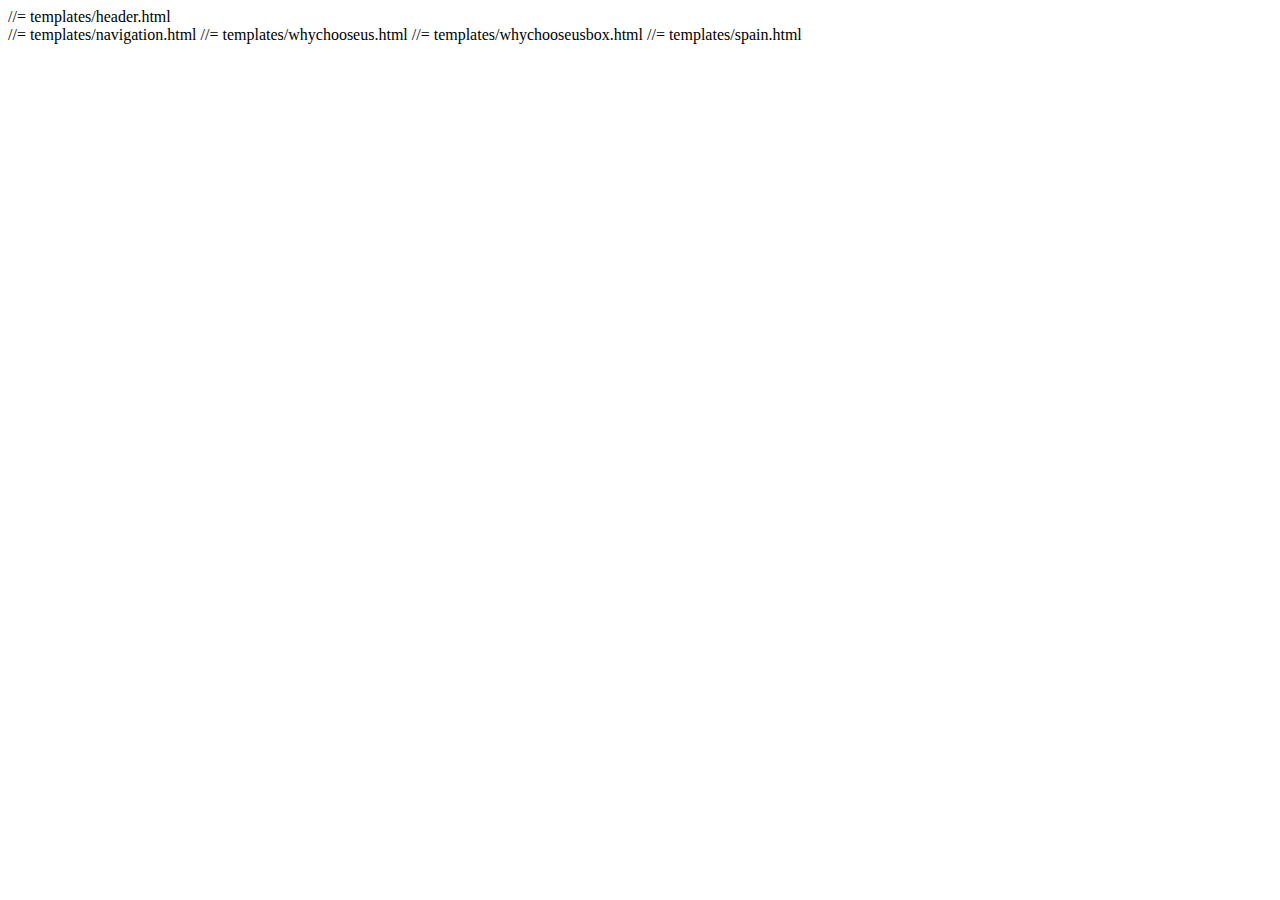
==== index.html @ 6f51c903 "c" ====
<!DOCTYPE html>
<html lang="en">

<head>
  <meta charset="UTF-8">
  <meta name="viewport" content="width=device-width, initial-scale=1.0">
  <link rel="stylesheet" href="css/style.css">
  <title>Bhromaon</title>
</head>

<body>
  //= templates/header.html
  <main>
    //= templates/navigation.html
    //= templates/whychooseus.html
    //= templates/whychooseusbox.html
    //= templates/spain.html
  </main>
</body>

</html>
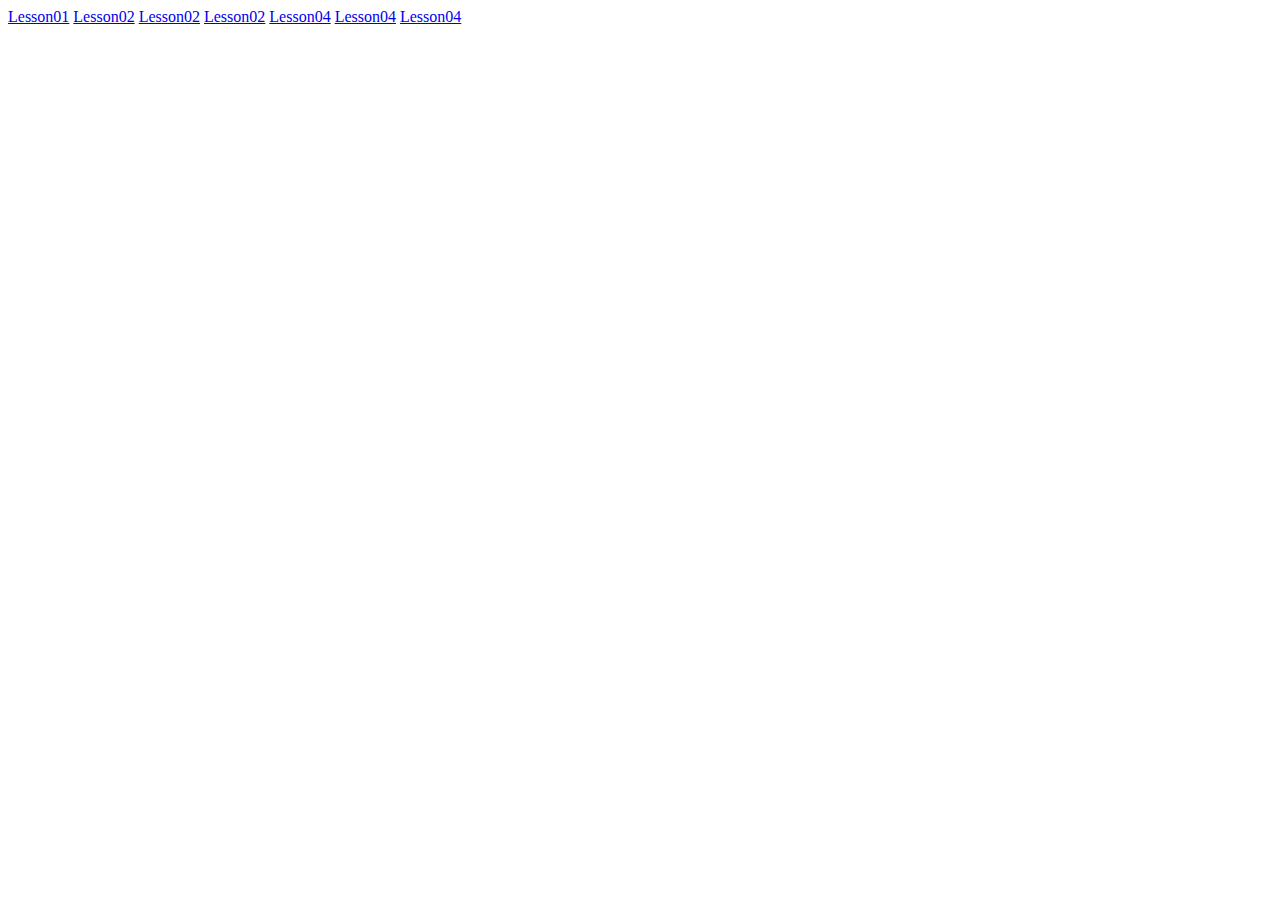
==== commit 0aa0e26d: "add" ====
--- a/index.html
+++ b/index.html
@@ -2,20 +2,20 @@
 <html lang="en">
 
 <head>
-  <meta charset="UTF-8">
-  <meta name="viewport" content="width=device-width, initial-scale=1.0">
-  <link rel="stylesheet" href="css/style.css">
-  <title>Bhromaon</title>
+    <meta charset="UTF-8">
+    <meta name="viewport" content="width=device-width, initial-scale=1.0">
+    <title>Document</title>
 </head>
 
 <body>
-  //= templates/header.html
-  <main>
-    //= templates/navigation.html
-    //= templates/whychooseus.html
-    //= templates/whychooseusbox.html
-    //= templates/spain.html
-  </main>
+    <a href="https://mazurartem.github.io/beetroot/Lesson01/index.html">Lesson01</a>
+    <a href="https://mazurartem.github.io/beetroot/Lesson02/index.html">Lesson02</a>
+    <a href="https://mazurartem.github.io/beetroot/Lesson02/anchor/index.html">Lesson02</a>
+    <a href="https://mazurartem.github.io/beetroot/Lesson02/anchor2/index.html">Lesson02</a>
+    <a href="https://mazurartem.github.io/beetroot/Lesson04/01_simple/index.html">Lesson04</a>
+    <a href="https://mazurartem.github.io/beetroot/Lesson04/02_hard/index.html">Lesson04</a>
+    <a href="https://mazurartem.github.io/travel/index.html">Lesson04</a>
+
 </body>
 
 </html>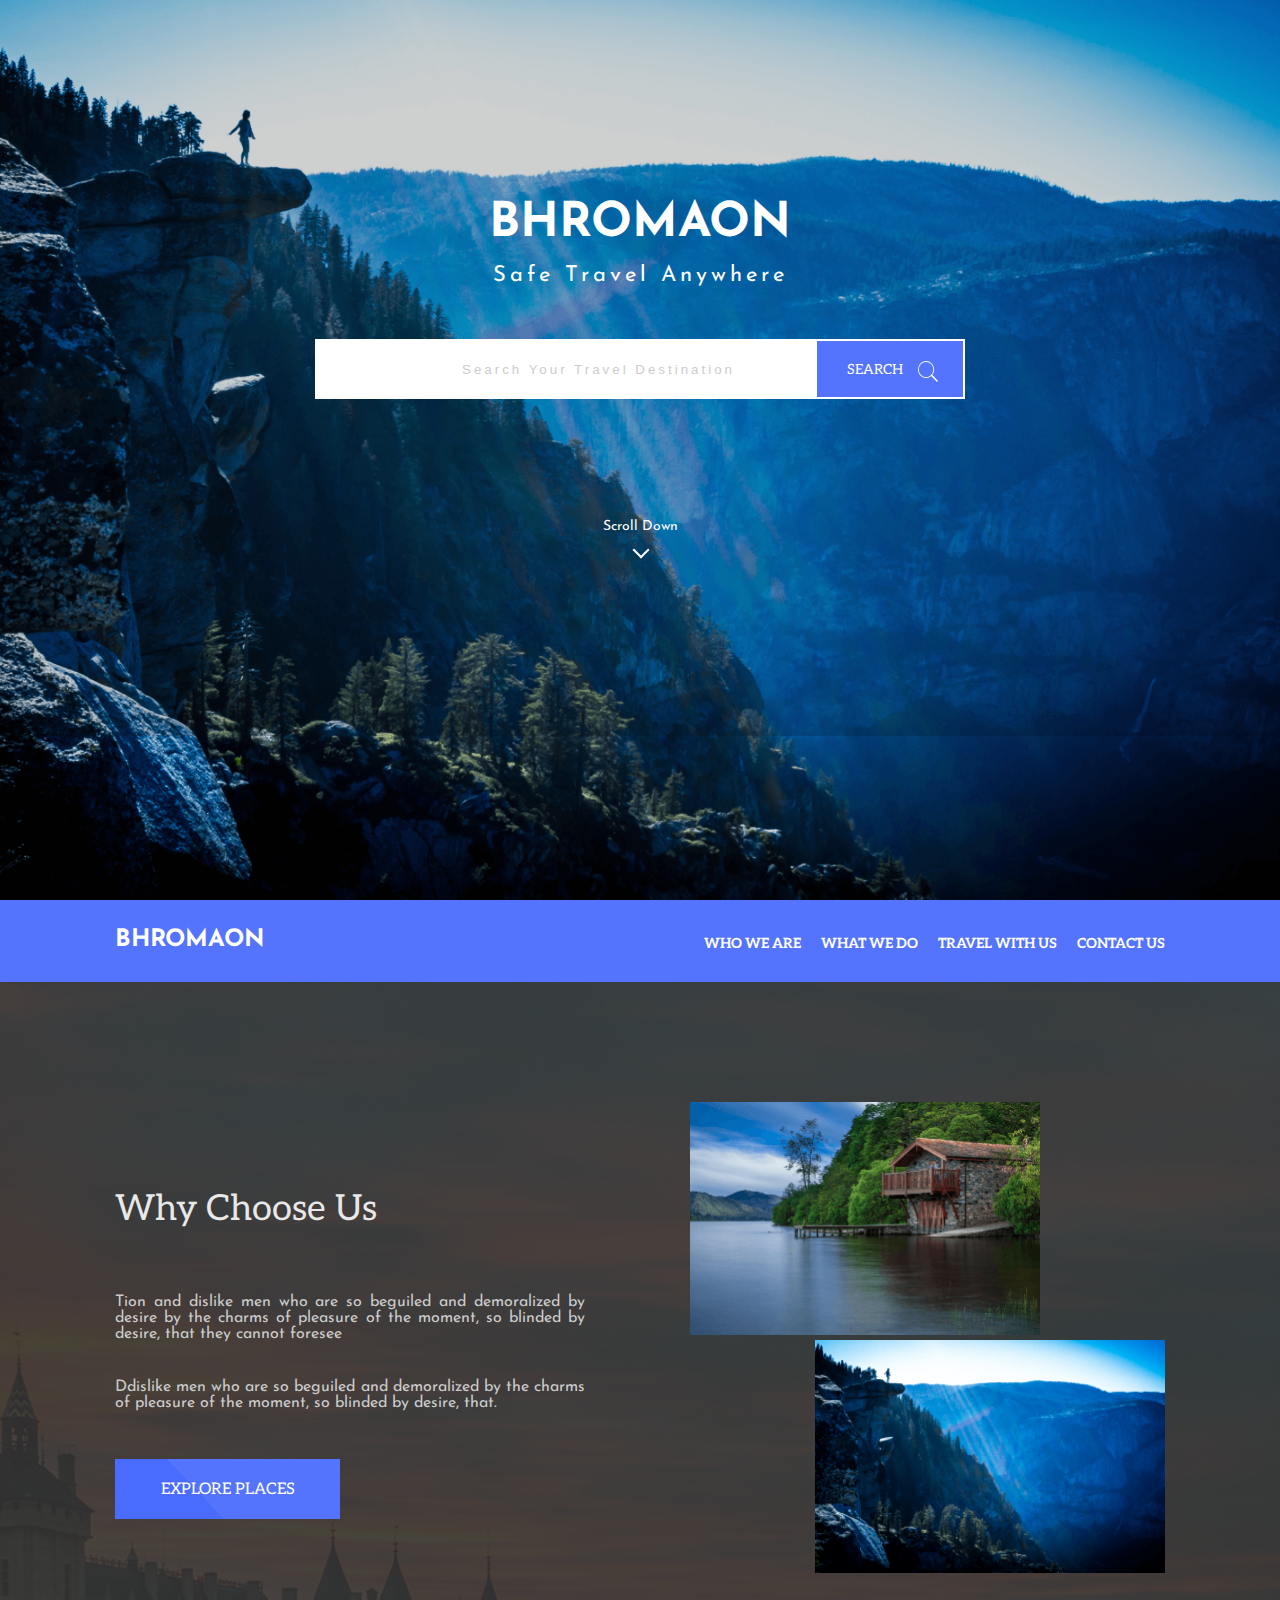
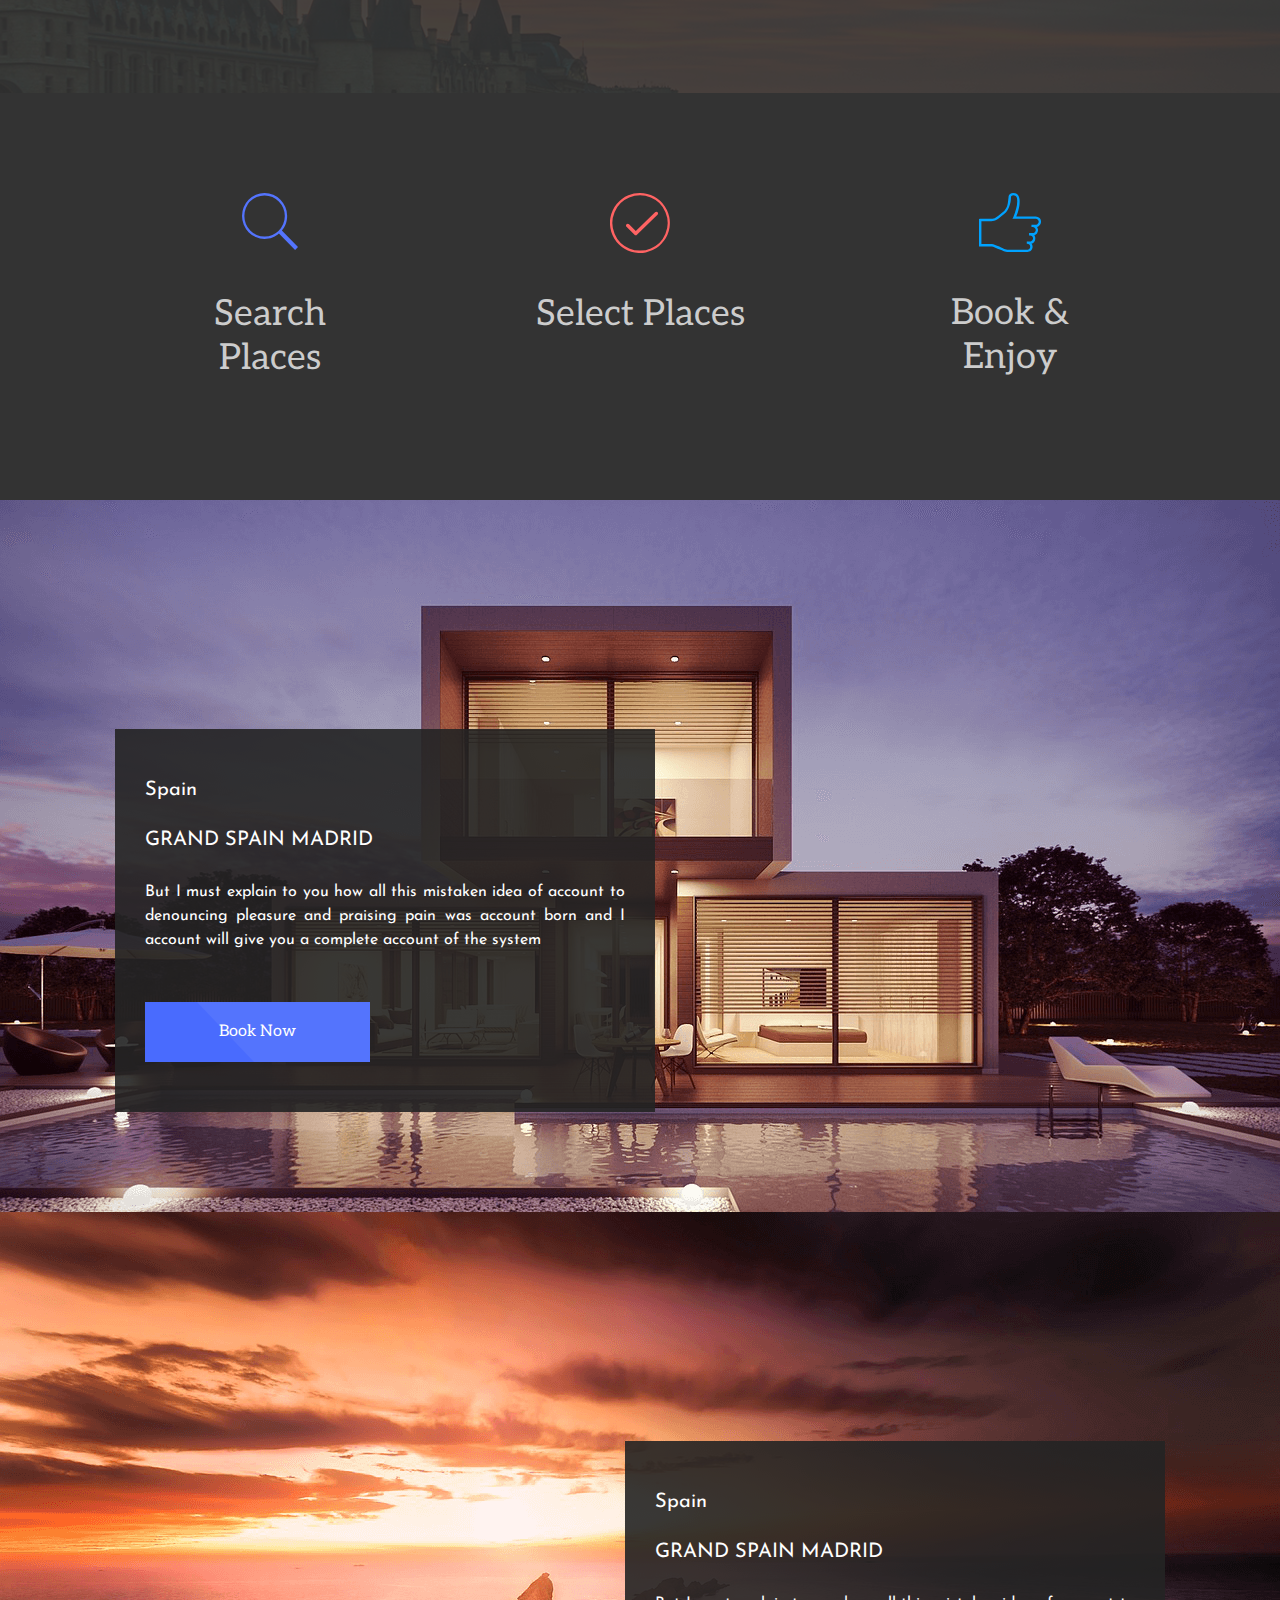
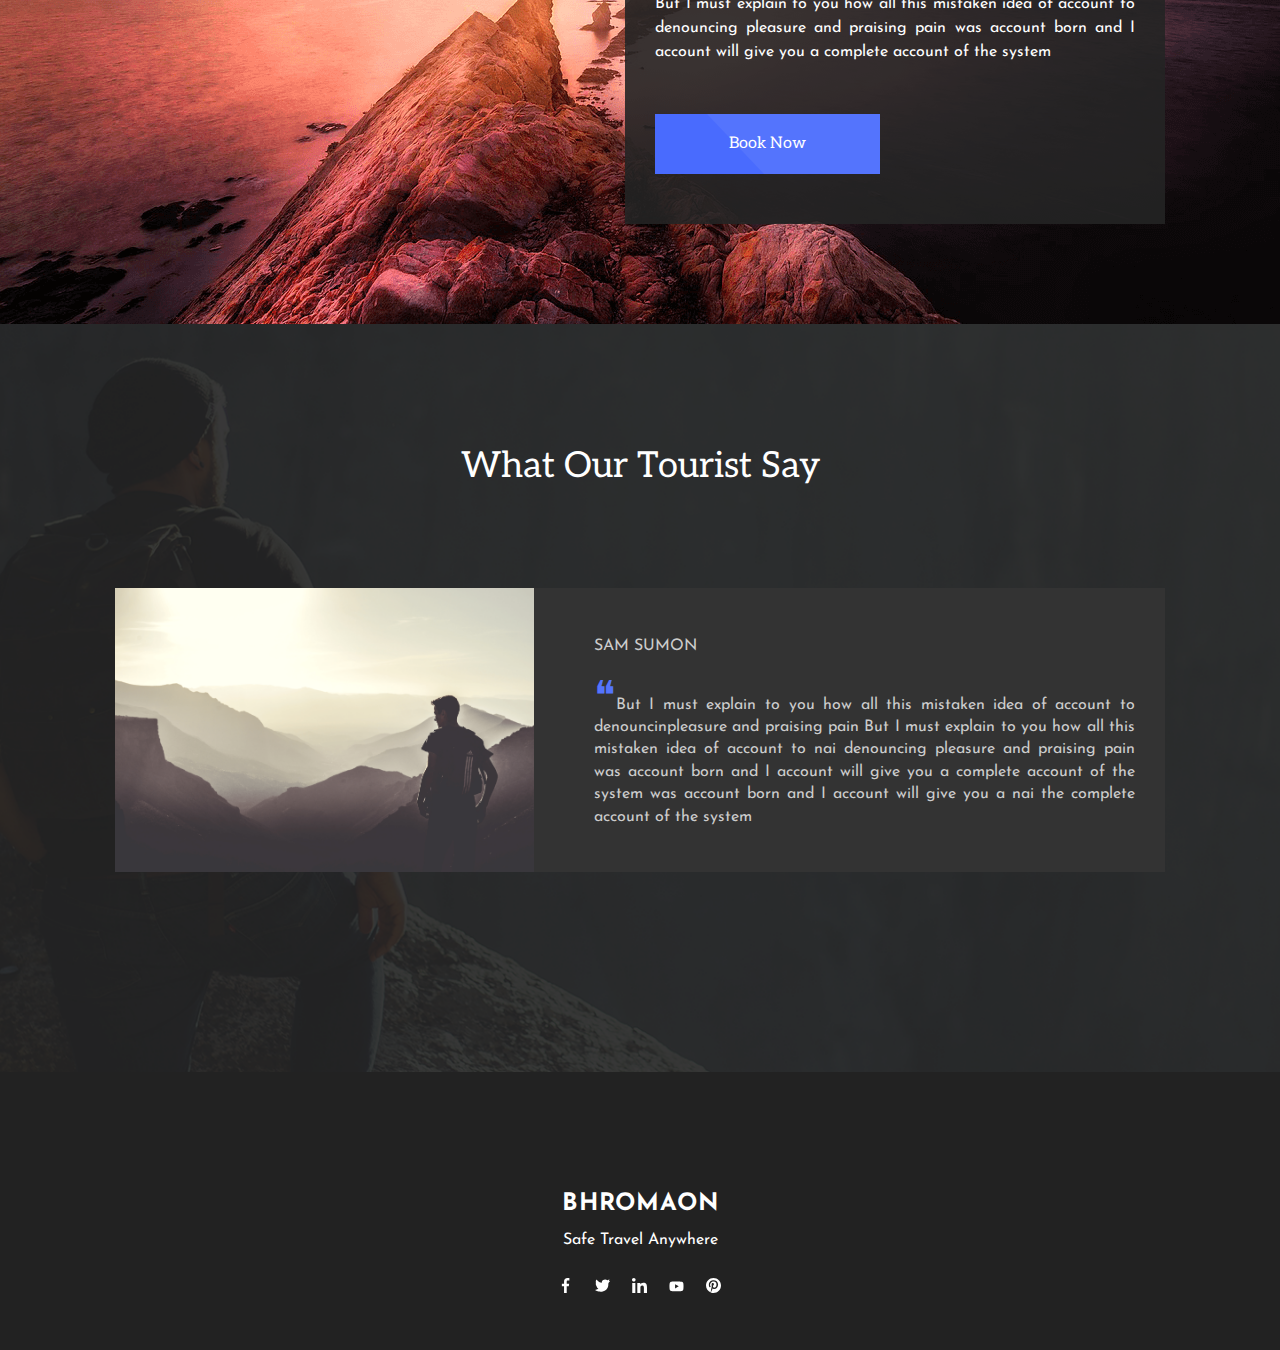
==== commit b5912494: "deploy" ====
--- a/index.html
+++ b/index.html
@@ -1,21 +1,7 @@
-<!DOCTYPE html>
-<html lang="en">
-
-<head>
-    <meta charset="UTF-8">
-    <meta name="viewport" content="width=device-width, initial-scale=1.0">
-    <title>Document</title>
-</head>
-
-<body>
-    <a href="https://mazurartem.github.io/beetroot/Lesson01/index.html">Lesson01</a>
-    <a href="https://mazurartem.github.io/beetroot/Lesson02/index.html">Lesson02</a>
-    <a href="https://mazurartem.github.io/beetroot/Lesson02/anchor/index.html">Lesson02</a>
-    <a href="https://mazurartem.github.io/beetroot/Lesson02/anchor2/index.html">Lesson02</a>
-    <a href="https://mazurartem.github.io/beetroot/Lesson04/01_simple/index.html">Lesson04</a>
-    <a href="https://mazurartem.github.io/beetroot/Lesson04/02_hard/index.html">Lesson04</a>
-    <a href="https://mazurartem.github.io/travel/index.html">Lesson04</a>
-
-</body>
-
-</html>+<!DOCTYPE html><html lang="en"><head><meta charset="UTF-8"><meta name="viewport" content="width=device-width,initial-scale=1"><link rel="stylesheet" href="css/style.css"><title>Bhromaon</title></head><body><header class="header container-padding header__container"><section class="container"><div class="header__box"><h1 class="logo header__logo">BHROMAON</h1><h2 class="header__text">Safe Travel Anywhere</h2><form action="/" class="header__form"><div class="header__form-search"><input class="header__input" type="search" minlength="5" placeholder="Search Your Travel Destination"><div class="header__button-box"><button class="header__button" type="submit" value="">SEARCH<img class="header__img" src="images/svg/search.svg" alt="search"></button></div></div></form><div class="header__scroll-box"><a class="scroll" href="#navigation">Scroll Down<p class="arrow-down__box"><i class="arrow-down"></i></p></a></div></div></section></header><main><section id="navigation" class="container-padding navigation"><nav class="navigation-box container"><h2 class="logo navigation-box__logo">BHROMAON</h2><ul class="navigation-box__list"><li class="navigation-box__item"><a href="#spainfirst">WHO WE ARE</a></li><li class="navigation-box__item"><a href="#spainsecond">WHAT WE DO</a></li><li class="navigation-box__item"><a href="#tourist">TRAVEL WITH US</a></li><li class="navigation-box__item"><a href="#footer">CONTACT US</a></li></ul></nav></section><section class="whychooseus container-padding"><div class="container whychooseus__content"><div class="whychooseus__box-left"><h2 class="whychooseus__title">Why Choose Us</h2><p class="whychooseus__text-first">Tion and dislike men who are so beguiled and demoralized by desire by the charms of pleasure of the moment, so blinded by desire, that they cannot foresee</p><p class="whychooseus__text-second">Ddislike men who are so beguiled and demoralized by the charms of pleasure of the moment, so blinded by desire, that.</p><button class="button whychooseus__button">EXPLORE PLACES</button></div><div class="whychooseus__box-right"><div class="whychooseus__image-container-first"><div class="whychooseus__image-wrapper-first"><img class="whychooseus__image-first" src="images/card-2.png" alt="card-2"></div></div><div class="whychooseus__image-container-second"><div class="whychooseus__image-wrapper-second"><img class="whychooseus__image-second" src="images/card-1.png" alt="card-1"></div></div></div></div></section><section class="whychooseusbox container-padding"><div class="container"><div class="whychooseusbox__container"><div class="whychooseusbox__box-first"><div class="whychooseusbox__box-first-image-wrapper"><img class="whychooseusbox__box-first-image" src="images/svg/search-large.svg" alt=""></div><p class="whychooseusbox__box-first-text">Search Places</p></div><div class="border"></div><div class="whychooseusbox__box-second"><div class="whychooseusbox__box-second-image-wrapper"><img class="whychooseusbox__box-second-image" src="images/svg/success.svg" alt=""></div><p class="whychooseusbox__box-second-text">Select Places</p></div><div class="border"></div><div class="whychooseusbox__box-third"><div class="whychooseusbox__box-third-image-wrapper"><img class="whychooseuboxs__box-third-image" src="images/svg/ok.svg" alt=""></div><p class="whychooseusbox__box-third-text">Book & Enjoy</p></div></div></div></section><section class="spain"><aside id="spainfirst" class="container-padding spain-first"><div class="container"><div class="spain-first__card-box"><div class="spain-first__card"><h2 class="spain-first__title">Spain</h2><h3 class="spain-first__title-uppercase">GRAND SPAIN MADRID</h3><p class="spain-first__text">But I must explain to you how all this mistaken idea of account to denouncing pleasure and praising pain was account born and I account will give you a complete account of the system</p><button class="button spain-first__button spain-first__button--left">Book Now</button></div></div></div></aside><aside id="spainsecond" class="container-padding spain-second"><div class="container"><div class="spain-second__card-box"><div class="spain-second__card"><h2 class="spain-second__title">Spain</h2><h3 class="spain-second__title-uppercase">GRAND SPAIN MADRID</h3><p class="spain-second__text">But I must explain to you how all this mistaken idea of account to denouncing pleasure and praising pain was account born and I account will give you a complete account of the system</p><button class="button spain-second__button">Book Now</button></div></div></div></aside></section><section id="tourist" class="container-padding tourist"><div class="container"><h2 class="tourist__title">What Our Tourist Say</h2><div class="tourist__box-wrapper"><div class="tourist__box"><div class="tourist__box-image-wrapper"><img class="tourist__box-image" src="images/card-3.png" alt="card-3"></div><div class="tourist__box-description"><h3 class="tourist__box-title">SAM SUMON</h3><p class="tourist__box-text"><span class="tourist__sign">&#10077;</span>But I must explain to you how all this mistaken idea of account to denouncinpleasure and praising pain But I must explain to you how all this mistaken idea of account to nai denouncing pleasure and praising pain was account born and I account will give you a complete account of the system was account born and I account will give you a nai the complete account of the system</p></div></div></div></div></section></main><footer id="footer" class="footer container-padding"><div class="container"><div class="footer__box"><h2 class="logo footer__logo">BHROMAON</h2><p class="footer__text">Safe Travel Anywhere</p><ul class="footer__list"><li class="footer__item"><a target="_blank" href="https://www.facebook.com/"><svg class="footer__facebook-svg" id="facebook" enable-background="new 0 0 24 24" height="15" viewBox="0 0 24 24" width="15" xmlns="http://www.w3.org/2000/svg"><path d="m15.997 3.985h2.191v-3.816c-.378-.052-1.678-.169-3.192-.169-3.159 0-5.323 1.987-5.323 5.639v3.361h-3.486v4.266h3.486v10.734h4.274v-10.733h3.345l.531-4.266h-3.877v-2.939c.001-1.233.333-2.077 2.051-2.077z"/></svg></a></li><li class="footer__item"><a target="_blank" href="https://twitter.com/"><svg class="footer__twitter" viewBox="0 -47 512.00203 512" xmlns="http://www.w3.org/2000/svg" width="15" height="15"><path d="m191.011719 419.042969c-22.140625 0-44.929688-1.792969-67.855469-5.386719-40.378906-6.335938-81.253906-27.457031-92.820312-33.78125l-30.335938-16.585938 32.84375-10.800781c35.902344-11.804687 57.742188-19.128906 84.777344-30.597656-27.070313-13.109375-47.933594-36.691406-57.976563-67.175781l-7.640625-23.195313 6.265625.957031c-5.941406-5.988281-10.632812-12.066406-14.269531-17.59375-12.933594-19.644531-19.78125-43.648437-18.324219-64.21875l1.4375-20.246093 12.121094 4.695312c-5.113281-9.65625-8.808594-19.96875-10.980469-30.777343-5.292968-26.359376-.863281-54.363282 12.476563-78.851563l10.558593-19.382813 14.121094 16.960938c44.660156 53.648438 101.226563 85.472656 168.363282 94.789062-2.742188-18.902343-.6875-37.144531 6.113281-53.496093 7.917969-19.039063 22.003906-35.183594 40.722656-46.691407 20.789063-12.777343 46-18.96875 70.988281-17.433593 26.511719 1.628906 50.582032 11.5625 69.699219 28.746093 9.335937-2.425781 16.214844-5.015624 25.511719-8.515624 5.59375-2.105469 11.9375-4.496094 19.875-7.230469l29.25-10.078125-19.074219 54.476562c1.257813-.105468 2.554687-.195312 3.910156-.253906l31.234375-1.414062-18.460937 25.230468c-1.058594 1.445313-1.328125 1.855469-1.703125 2.421875-1.488282 2.242188-3.339844 5.03125-28.679688 38.867188-6.34375 8.472656-9.511718 19.507812-8.921875 31.078125 2.246094 43.96875-3.148437 83.75-16.042969 118.234375-12.195312 32.625-31.09375 60.617187-56.164062 83.199219-31.023438 27.9375-70.582031 47.066406-117.582031 56.847656-23.054688 4.796875-47.8125 7.203125-73.4375 7.203125zm0 0"/></svg></a></li><li class="footer__item"><a target="_blank" href="https://ru.linkedin.com/"><svg class="footer__linkedin" enable-background="new 0 0 24 24" height="15" viewBox="0 0 24 24" width="15" xmlns="http://www.w3.org/2000/svg"><path d="m23.994 24v-.001h.006v-8.802c0-4.306-.927-7.623-5.961-7.623-2.42 0-4.044 1.328-4.707 2.587h-.07v-2.185h-4.773v16.023h4.97v-7.934c0-2.089.396-4.109 2.983-4.109 2.549 0 2.587 2.384 2.587 4.243v7.801z"/><path d="m.396 7.977h4.976v16.023h-4.976z"/><path d="m2.882 0c-1.591 0-2.882 1.291-2.882 2.882s1.291 2.909 2.882 2.909 2.882-1.318 2.882-2.909c-.001-1.591-1.292-2.882-2.882-2.882z"/></svg></a></li><li class="footer__item"><a target="_blank" href="https://www.youtube.com/"><svg class="footer__youtube" height="17" viewBox="-21 -117 682.66672 682" width="15" xmlns="http://www.w3.org/2000/svg"><path d="m626.8125 64.035156c-7.375-27.417968-28.992188-49.03125-56.40625-56.414062-50.082031-13.703125-250.414062-13.703125-250.414062-13.703125s-200.324219 0-250.40625 13.183593c-26.886719 7.375-49.03125 29.519532-56.40625 56.933594-13.179688 50.078125-13.179688 153.933594-13.179688 153.933594s0 104.378906 13.179688 153.933594c7.382812 27.414062 28.992187 49.027344 56.410156 56.410156 50.605468 13.707031 250.410156 13.707031 250.410156 13.707031s200.324219 0 250.40625-13.183593c27.417969-7.378907 49.03125-28.992188 56.414062-56.40625 13.175782-50.082032 13.175782-153.933594 13.175782-153.933594s.527344-104.382813-13.183594-154.460938zm-370.601562 249.878906v-191.890624l166.585937 95.945312zm0 0"/></svg></a></li><li class="footer__item"><a target="_blank" href="https://www.pinterest.com/"><svg class="footer__pinterest" height="15" width="15" version="1.1" id="Capa_1" xmlns="http://www.w3.org/2000/svg" xmlns:xlink="http://www.w3.org/1999/xlink" x="0px" y="0px" viewBox="0 0 25.626 25.626" style="enable-background:new 0 0 25.626 25.626;" xml:space="preserve"><g><path d="M12.812,0C5.736,0,0,5.736,0,12.812c0,5.421,3.372,10.045,8.128,11.917
+                                  c-0.021-0.438-0.018-2.705,1.56-9.474c0.211-2.258-0.082-3.059-0.082-3.997c0-2.129,1.106-2.578,1.752-2.578
+                                  c0.921,0,2.193,0.352,2.193,1.836c0,1.7-1.386,2.147-1.386,2.147s-0.1,0.435-0.215,1.643c-0.115,1.21,0.369,2.52,2.343,2.52
+                                  c3.165,0,3.653-4.393,3.653-5.602c0-1.67-1.224-5.06-5.024-5.06c-5.068,0-5.94,4.54-5.94,5.751c0,0.518,0.143,1.432,0.241,1.823
+                                  c0.957,0.155,0.858,1.465,0.449,1.837c-0.455,0.409-2.793,0.896-2.793-4.236c0-4.887,4.356-7.405,8.179-7.405
+                                  c3.639,0,7.603,2.511,7.603,7.348c0,4.318-3.104,7.718-6.364,7.718c-1.958,0-2.996-1.613-2.996-1.613
+                                  c0,1.51-2.773,6.699-3.128,7.358c1.44,0.561,3.001,0.88,4.64,0.88c7.076,0,12.813-5.736,12.813-12.813S19.888,0,12.812,0z"/></g><g></g><g></g><g></g><g></g><g></g><g></g><g></g><g></g><g></g><g></g><g></g><g></g><g></g><g></g><g></g></svg></a></li></ul></div></div></footer></body></html>--- a/css/style.css
+++ b/css/style.css
@@ -0,0 +1,2 @@
+@import url("https://fonts.googleapis.com/css?family=Aleo:400,700|Josefin+Sans&display=swap");*{margin:0;padding:0;box-sizing:border-box;scroll-behavior:smooth}body{font-family:Aleo,serif}.container{max-width:1110px;margin:0 auto}.container-padding{padding-left:24px;padding-right:24px}@media screen and (min-width:1024px){.container-padding{padding-left:0;padding-right:0}}a{text-decoration:none;color:#fefefe}ul{list-style-type:none}i{border:solid #fff;border-width:0 2px 2px 0;display:inline-block;padding:5px}.header{background-image:url(../images/header.png);background-size:cover;background-position:50%;position:relative}.header__container{min-height:100vh}.header__box{width:260px;display:flex;margin:0 auto;flex-direction:column}@media screen and (min-width:768px){.header__box{width:650px}}.header__logo{padding-top:150px;margin:0 auto;width:240px}@media screen and (min-width:768px){.header__logo{width:315px;text-align:center;padding-top:200px}}.header__text{width:240px;font-family:Josefin Sans,sans-serif;font-size:1.25rem;font-weight:400;color:#fff;text-align:center;padding-top:8px;margin:0 auto 42px}@media screen and (min-width:768px){.header__text{width:315px;letter-spacing:4px;padding-top:16px;margin-bottom:52px;font-size:1.375rem;font-weight:400;color:#fff}}.header__form-search{display:flex;flex-direction:column;width:100%;margin-bottom:150px}@media screen and (min-width:768px){.header__form-search{display:flex;flex-direction:row;width:650px;height:60px;margin-bottom:120px}}.header__input{display:flex;width:100%;height:32px;border:none;outline:none;padding-left:20px}@media screen and (min-width:768px){.header__input{width:504px;height:60px;border:none;outline:none;padding-left:20px}}.header ::-webkit-input-placeholder{color:#ccc;text-align:center}.header ::-moz-placeholder{color:#ccc;text-align:center}.header :-ms-input-placeholder{color:#ccc;text-align:center}.header ::-ms-input-placeholder{color:#ccc;text-align:center}.header ::placeholder{color:#ccc;text-align:center}@media screen and (min-width:768px){.header ::-webkit-input-placeholder{letter-spacing:3px;padding-left:127px;text-align:left}.header ::-moz-placeholder{letter-spacing:3px;padding-left:127px;text-align:left}.header :-ms-input-placeholder{letter-spacing:3px;padding-left:127px;text-align:left}.header ::-ms-input-placeholder{letter-spacing:3px;padding-left:127px;text-align:left}.header ::placeholder{letter-spacing:3px;padding-left:127px;text-align:left}}.header__button-box{padding-top:16px}@media screen and (min-width:768px){.header__button-box{padding:2px;background-color:#fff}}.header__button{background-color:#5474fd;font-family:Aleo,serif;width:100%;height:32px;border:none;outline:none;padding-bottom:5px;font-size:.875rem;font-weight:400;color:#fff}.header__button:hover{cursor:pointer}@media screen and (min-width:768px){.header__button{width:146px;height:56px}}.header__img{padding-left:10px;transform:translate(5px,5px)}@media screen and (min-width:768px){.header__img{transform:translate(5px,7px)}}.header__scroll-box{display:flex;flex-direction:column}.scroll{margin:0 auto;text-decoration:none;font-family:Josefin Sans,sans-serif;font-size:.875rem;font-weight:400;color:#fff}.arrow-down{transform:rotate(45deg);-webkit-transform:rotate(45deg)}.arrow-down__box{padding-left:43%;padding-top:10px}.arrow-down__box:hover{transition:all 2s ease;transform:translateY(15px)}.logo{font-family:Josefin Sans,sans-serif;font-size:2.25rem;font-weight:700;color:#fff;text-align:center}@media screen and (min-width:768px){.logo{font-size:3rem;font-weight:700;color:#fff}}.navigation{background-color:#5474fd}.navigation-box{display:flex;flex-direction:column}@media screen and (min-width:768px){.navigation-box{display:flex;flex-direction:row;justify-content:space-between}}.navigation-box__logo{display:none}@media screen and (min-width:768px){.navigation-box__logo{display:block;padding-left:30px;padding-top:28px;font-size:1.5rem;font-weight:700;color:#fff}}.navigation-box__list{display:flex;flex-direction:column;margin:0 auto;text-align:center;font-size:.75rem;font-weight:700;color:#fff}@media screen and (min-width:768px){.navigation-box__list{margin:0;display:flex;flex-direction:row;padding-right:30px;padding-top:25px;padding-bottom:20px;font-size:.875rem;font-weight:700;color:#fff}}.navigation-box__item{padding-top:10px;padding-bottom:10px}@media screen and (min-width:768px){.navigation-box__item:not(:last-child){margin-right:20px}}.whychooseus{background-image:url(../images/rectangle.png);background-size:cover;background-position:50%;position:relative}.whychooseus__content{display:flex;flex-direction:column}@media screen and (min-width:768px){.whychooseus__content{display:flex;flex-direction:column}}@media screen and (min-width:1024px){.whychooseus__content{display:flex;flex-direction:row;justify-content:space-between}}.whychooseus__box-left{padding-top:32px;text-align:center}@media screen and (min-width:768px){.whychooseus__box-left{width:700px;margin:0 auto}}@media screen and (min-width:1024px){.whychooseus__box-left{width:500px;margin-left:0;padding-left:30px;padding-top:205px;text-align:left}}.whychooseus__title{font-size:1.5rem;font-weight:400;color:#e8e8e8;margin-bottom:32px}@media screen and (min-width:768px){.whychooseus__title{margin-bottom:63px;font-size:2.25rem;font-weight:400;color:#e8e8e8}}.whychooseus__text-first{margin-bottom:37px}.whychooseus__text-first,.whychooseus__text-second{font-family:Josefin Sans,sans-serif;font-size:1rem;font-weight:400;color:#ccc;text-align:justify}.whychooseus__text-second{margin-bottom:48px}.whychooseus__button{margin-bottom:24px}.whychooseus__box-right{display:flex;flex-direction:column}@media screen and (min-width:768px){.whychooseus__box-right{display:flex;flex-direction:row;justify-content:space-between;max-width:800px;margin:0 auto}}@media screen and (min-width:1024px){.whychooseus__box-right{display:flex;flex-direction:column;padding-top:120px;padding-right:30px;margin-right:0}}.whychooseus__image-container-first{margin-bottom:5px}@media screen and (min-width:1024px){.whychooseus__image-container-first{padding-right:125px}}.whychooseus__image-wrapper-first{padding-left:24px;padding-right:24px;width:100%;position:relative;padding-bottom:66.7%;margin:0 auto}@media screen and (min-width:768px){.whychooseus__image-wrapper-first{width:350px;max-height:220px}}.whychooseus__image-first{position:absolute;top:0;bottom:0;left:0;right:0;width:100%;height:100%;-o-object-fit:contain;object-fit:contain}.whychooseus__image-container-second{padding-bottom:24px}@media screen and (min-width:1024px){.whychooseus__image-container-second{padding-left:125px;padding-bottom:120px}}.whychooseus__image-wrapper-second{padding-left:24px;padding-right:24px;position:relative;padding-bottom:66.5%;width:100%;margin:0 auto}@media screen and (min-width:768px){.whychooseus__image-wrapper-second{width:350px;max-height:220px}}.whychooseus__image-second{position:absolute;top:0;bottom:0;left:0;right:0;width:100%;height:100%;-o-object-fit:cover;object-fit:cover}.whychooseusbox{background-image:url(../images/re.png)}.whychooseusbox__container{display:flex;flex-direction:column}@media screen and (min-width:768px){.whychooseusbox__container{display:flex;flex-direction:row;justify-content:space-around;padding-top:100px;padding-bottom:120px}}.whychooseusbox__box-first{padding-top:24px;margin:0 auto;width:220px;display:flex;flex-direction:column}@media screen and (min-width:768px){.whychooseusbox__box-first{padding-top:0}}.whychooseusbox__box-first-image-wrapper{margin:0 auto;padding-bottom:37px}.whychooseusbox__box-first-text{font-size:2.25rem;font-weight:400;color:#ccc;text-align:center}.whychooseusbox__box-second{padding-top:24px;margin:0 auto;width:220px;display:flex;flex-direction:column}@media screen and (min-width:768px){.whychooseusbox__box-second{padding-top:0}}.whychooseusbox__box-second-image-wrapper{margin:0 auto;padding-bottom:34px}.whychooseusbox__box-second-text{font-size:2.25rem;font-weight:400;color:#ccc;text-align:center}.whychooseusbox__box-third{padding-top:24px;padding-bottom:24px;margin:0 auto;width:220px;display:flex;flex-direction:column}@media screen and (min-width:768px){.whychooseusbox__box-third{padding-top:0;padding-bottom:0}}.whychooseusbox__box-third-image-wrapper{margin:0 auto;padding-bottom:34px}.whychooseusbox__box-third-text{font-size:2.25rem;font-weight:400;color:#ccc;text-align:center}.spain-first{background-image:url(../images/section-2.png);background-size:cover;background-position:50%;position:relative}.spain-first__card-box{padding-top:50px;padding-bottom:50px}@media screen and (min-width:768px){.spain-first__card-box{padding-top:229px;padding-bottom:100px;padding-left:30px}}.spain-first__card{background-image:url(../images/RectangleS1.png);width:100%;padding-left:12px;padding-right:12px}@media screen and (min-width:768px){.spain-first__card{width:540px;padding-left:30px;padding-right:30px}}.spain-first__title{padding-top:51px}.spain-first__title,.spain-first__title-uppercase{margin-bottom:30px;font-size:1.25rem;font-weight:400;color:#fefefe;font-family:Josefin Sans,sans-serif}.spain-first__text{margin-bottom:50px;text-align:justify;font-size:1rem;font-weight:400;color:#fefefe;font-family:Josefin Sans,sans-serif;line-height:1.5}.spain-first__button{margin-bottom:16px}@media screen and (min-width:768px){.spain-first__button{margin-bottom:50px}}.spain-second{background-image:url(../images/section-3.png);background-size:cover;background-position:50%;position:relative}.spain-second__card-box{padding-top:50px;padding-bottom:50px}@media screen and (min-width:768px){.spain-second__card-box{display:flex;justify-content:flex-end;padding-top:229px;padding-bottom:100px;padding-right:30px}}.spain-second__card{background-image:url(../images/RectangleS2.png);width:100%;padding-left:12px;padding-right:12px}@media screen and (min-width:768px){.spain-second__card{width:540px;padding-left:30px;padding-right:30px}}.spain-second__title{padding-top:51px}.spain-second__title,.spain-second__title-uppercase{margin-bottom:30px;font-size:1.25rem;font-weight:400;color:#fefefe;font-family:Josefin Sans,sans-serif}.spain-second__text{margin-bottom:50px;text-align:justify;font-size:1rem;font-weight:400;color:#fefefe;font-family:Josefin Sans,sans-serif;line-height:1.5}.spain-second__button{margin-bottom:16px}@media screen and (min-width:768px){.spain-second__button{margin-bottom:50px}}.tourist{background-image:url(../images/tourist.png);background-size:cover;background-position:50%;position:relative}.tourist__title{padding-top:24px;padding-bottom:32px;text-align:center;font-size:1.5rem;font-weight:400;color:#fff}@media screen and (min-width:768px){.tourist__title{font-size:2.25rem;font-weight:400;color:#fff;padding-top:24px;padding-bottom:100px}}@media screen and (min-width:1024px){.tourist__title{padding-top:120px}}.tourist__box-wrapper{padding-bottom:50px}@media screen and (min-width:768px){.tourist__box-wrapper{padding-bottom:200px}}.tourist__box{display:flex;flex-direction:column}@media screen and (min-width:1024px){.tourist__box{flex-direction:row;padding-left:30px;padding-right:30px;height:284px;display:flex}}.tourist__box-image-wrapper{height:284px;position:relative;width:100%;margin:0 auto}@media screen and (min-width:1024px){.tourist__box-image-wrapper{height:284px;width:445px}}.tourist__box-image{position:absolute;top:0;right:0;bottom:0;left:0;width:100%;height:100%;-o-object-fit:cover;object-fit:cover;-o-object-position:right bottom;object-position:right bottom}.tourist__box-description{width:100%;background-color:#333;padding-left:15px;padding-right:15px;padding-bottom:30px}@media screen and (min-width:1024px){.tourist__box-description{width:665px;background-color:#333;padding-left:60px;padding-right:30px}}.tourist__box-title{padding-top:50px;padding-bottom:40px}.tourist__box-text,.tourist__box-title{font-size:1rem;font-weight:400;color:#ccc;font-family:Josefin Sans,sans-serif}.tourist__box-text{text-align:justify;line-height:1.4}.tourist__sign{font-size:40px;color:#5474fd;line-height:10px}.footer{background-color:#222}.footer__box{width:165px;margin:0 auto}.footer__logo{padding-top:50px;font-size:1.5rem;font-weight:700;color:#fff;letter-spacing:1px}@media screen and (min-width:768px){.footer__logo{padding-top:120px}}.footer__text{text-align:center;font-family:Josefin Sans,sans-serif;font-size:1rem;font-weight:400;color:#fff;padding-top:16px;padding-bottom:30px}.footer__list{display:flex}.footer__item{color:#e8e8e8;padding-bottom:50px}.footer__item:not(last-child){margin-right:22px}.footer__facebook-svg{fill:#fff}.footer__facebook-svg:hover{fill:#157dc3}.footer__twitter{fill:#fff}.footer__twitter:hover{fill:#40abe1}.footer__linkedin{fill:#fff}.footer__linkedin:hover{fill:#0073b0}.footer__youtube{fill:#fff}.footer__youtube:hover{fill:#ff011d}.footer__pinterest{fill:#fff}.footer__pinterest:hover{fill:#e60023}.button{width:100%;height:60px;text-align:center;font-family:Aleo,serif;font-size:1rem;font-weight:400;color:#fff;background-image:url(../images/buttonleft.png);background-repeat:no-repeat;background-color:#5474fd;border:none;cursor:pointer}.button:hover{background-color:#496bfe}@media screen and (min-width:768px){.button{width:225px}}
+/*# sourceMappingURL=[data-uri] */
